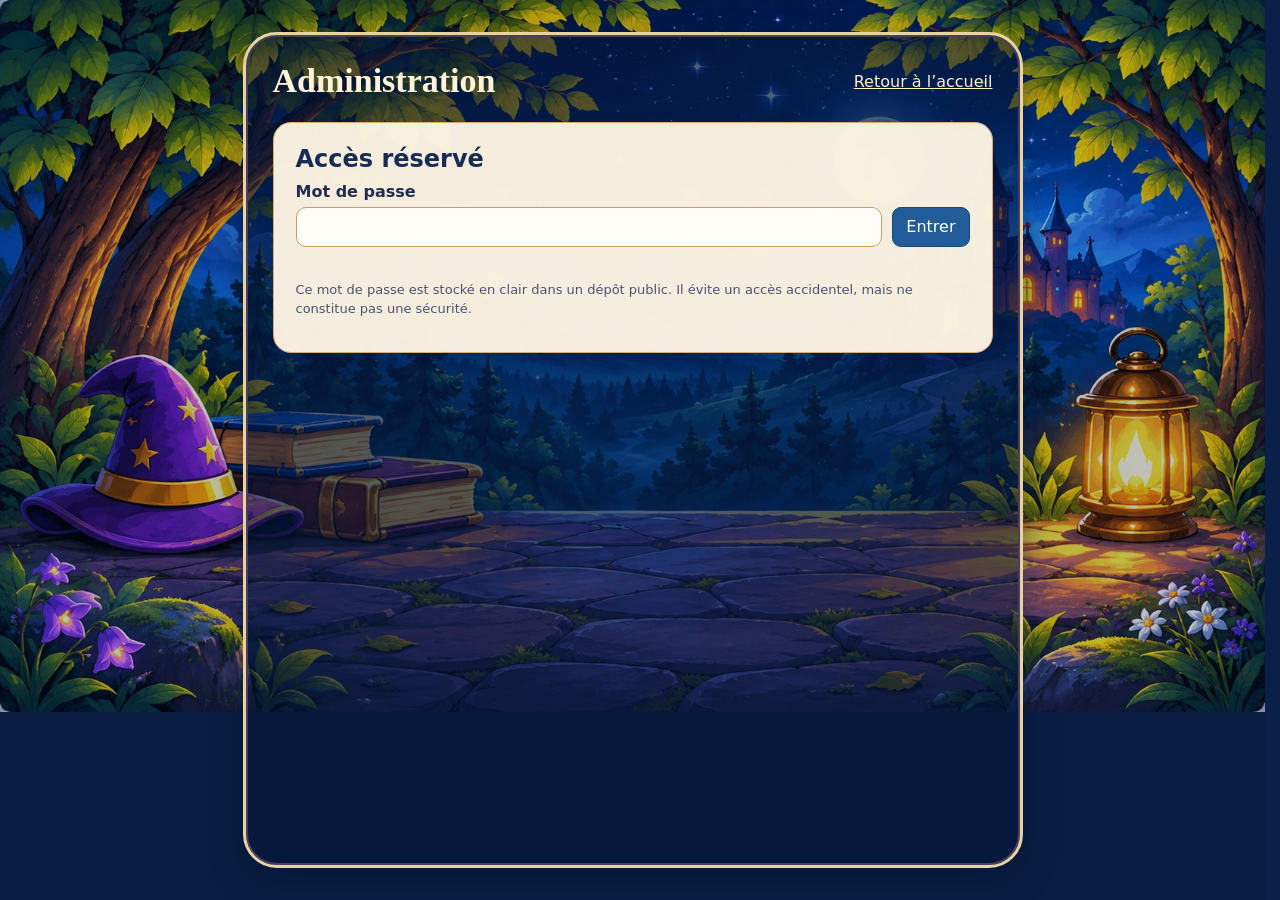
==== admin.html @ 61aa0486 "Add URL-only admin page for GitHub difficulty publishing and local player controls" ====
<!doctype html>
<html lang="fr" data-theme="magical-academy">
  <head>
    <meta charset="utf-8" />
    <meta name="viewport" content="width=device-width,initial-scale=1" />
    <meta name="robots" content="noindex,nofollow" />
    <meta name="theme-color" content="#081c42" />
    <title>Administration — Entraînement</title>
    <link rel="stylesheet" href="./styles/typography.css?v=1" />
    <link rel="stylesheet" href="./school-base.css?v=20261107" />
    <link rel="stylesheet" href="./styles/themes/magical-academy/theme.css?v=width-lock-20261107" />
    <link rel="stylesheet" href="./styles/themes/magical-academy/components.css?v=20261107-css-consolidation" />
    <link rel="stylesheet" href="./admin.css?v=20261111-1" />
  </head>
  <body class="school-page academy-page admin-page">
    <main class="academy-global-frame">
      <div class="admin-shell">
        <header class="admin-header">
          <h1>Administration</h1>
          <a href="./index.html">Retour à l’accueil</a>
        </header>

        <section id="login-panel" class="admin-card" aria-labelledby="admin-login-title">
          <h2 id="admin-login-title">Accès réservé</h2>
          <form id="login-form">
            <label for="admin-password">Mot de passe</label>
            <div class="admin-form-line">
              <input id="admin-password" type="password" autocomplete="off" required />
              <button type="submit">Entrer</button>
            </div>
          </form>
          <p id="login-status" class="admin-status" role="alert"></p>
          <p class="admin-hint">Ce mot de passe est stocké en clair dans un dépôt public. Il évite un accès accidentel, mais ne constitue pas une sécurité.</p>
        </section>

        <div id="admin-dashboard" hidden>
          <section class="admin-card" aria-labelledby="admin-levels-title">
            <h2 id="admin-levels-title">Difficultés et maîtrise</h2>
            <p class="admin-hint">La difficulté est commune à tous les joueurs et doit être publiée sur GitHub. La maîtrise est locale à cet appareil : « Auto » réactive son calcul à partir des exercices.</p>
            <div id="admin-category-list"></div>
            <p id="mastery-status" class="admin-status" role="status" aria-live="polite"></p>
            <div class="admin-publish">
              <h3>Publier les difficultés</h3>
              <p id="difficulty-status" class="admin-status" role="status" aria-live="polite"></p>
              <label for="github-token">Jeton GitHub temporaire (permission Contents : lecture/écriture)</label>
              <input id="github-token" type="password" autocomplete="off" spellcheck="false"
                     placeholder="github_pat_… ou ghp_…" />
              <div class="admin-actions">
                <button type="button" id="github-save">Enregistrer sur GitHub</button>
                <button type="button" id="github-copy" class="admin-secondary">Copier la configuration</button>
                <a href="https://github.com/Sek44/xfr1/edit/main/reward-difficulties.js"
                   target="_blank" rel="noopener noreferrer">Modifier dans GitHub</a>
              </div>
              <p class="admin-hint">Pour une connexion GitHub classique, utilisez « Modifier dans GitHub » après avoir copié la configuration. Pour enregistrer directement depuis cette page, saisissez un jeton personnel limité au dépôt xfr1 : il est utilisé une seule fois et n’est jamais conservé.</p>
            </div>
          </section>

          <section class="admin-card" aria-labelledby="admin-bonus-title">
            <h2 id="admin-bonus-title">Bonus de temps ponctuel</h2>
            <form id="bonus-form">
              <label for="bonus-minutes">Minutes à ajouter aujourd’hui sur cet appareil</label>
              <div class="admin-form-line">
                <input id="bonus-minutes" type="number" min="1" max="120" step="1" value="5" required />
                <button type="submit">Ajouter le bonus</button>
              </div>
            </form>
            <p id="bonus-status" class="admin-status" role="status" aria-live="polite"></p>
            <p class="admin-hint">Le bonus est ajouté en secondes aux crédits quotidiens partagés avec GMR, sans ajouter de score ni d’exercice. Il expire avec les crédits du jour.</p>
          </section>

          <section class="admin-card" aria-labelledby="admin-data-title">
            <h2 id="admin-data-title">Données locales du joueur</h2>
            <div id="admin-local-summary" class="admin-local-summary"></div>
            <p class="admin-hint">Ces données appartiennent au navigateur actuel. Elles ne sont pas sauvegardées sur GitHub et ne sont pas synchronisées avec d’autres appareils.</p>
            <button id="admin-refresh" type="button" class="admin-secondary">Actualiser les données</button>
            <div id="admin-storage-list" class="admin-storage-list"></div>
          </section>
        </div>
      </div>
    </main>
    <script src="./reward-difficulties.js?v=20261111-admin1"></script>
    <script src="./reward-rules.js?v=20261111-admin2"></script>
    <script src="./daily-exercises.js?v=20261111-admin2"></script>
    <script src="./admin.js?v=20261111-1"></script>
  </body>
</html>
---- styles/typography.css ----
/* Official typography system shared by the seven site pages.
 * Sizes use rem to honor browser text preferences. */
:root {
  --font-ui: system-ui, -apple-system, "Segoe UI", Arial, sans-serif;
  --font-display: Georgia, "Times New Roman", serif;

  --text-xs: 0.875rem; /* 14px */
  --text-sm: 1rem; /* 16px */
  --text-md: 1.125rem; /* 18px */
  --text-lg: 1.375rem; /* 22px */
  --text-xl: 1.75rem; /* 28px */
  --text-2xl: 2.25rem; /* 36px */
  --text-3xl: 2.75rem; /* 44px */
  --text-4xl: 3.25rem; /* 52px */

  --weight-normal: 400;
  --weight-medium: 600;
  --weight-bold: 700;
  --weight-heavy: 800;

  --type-home-title: var(--text-3xl);
  --type-page-title: var(--text-2xl);
  --type-section-title: var(--text-xl);
  --type-card-title: var(--text-lg);
  --type-question: var(--text-2xl);
  --type-action: var(--text-lg);
  --type-tab: var(--text-md);
  --type-score-tab: var(--text-sm);
  --type-progress-label: var(--text-lg);
  --type-score-number: var(--text-xl);
  --type-result-score: var(--text-4xl);
  --type-stat: var(--text-lg);
}

@media (max-width: 520px) {
  :root {
    --type-home-title: var(--text-2xl);
    --type-page-title: var(--text-xl);
    --type-section-title: var(--text-lg);
    --type-card-title: var(--text-md);
    --type-question: var(--text-xl);
    --type-tab: var(--text-sm);
    --type-score-tab: var(--text-xs);
    --type-progress-label: var(--text-md);
    --type-score-number: var(--text-lg);
    --type-stat: var(--text-md);
  }
}

@media (max-width: 360px) {
  :root {
    --type-home-title: var(--text-xl);
    --type-page-title: var(--text-lg);
    --type-section-title: var(--text-md);
    --type-tab: var(--text-xs);
    --type-stat: var(--text-sm);
  }
}
---- school-base.css ----
/* Common school identity: home, language, math and scores. Arcade missions are excluded. */
:root {
  color-scheme: light;
  --school-bg: #dce8f6;
  --school-ink: #172f50;
  --school-muted: #486282;
  --school-border: #a8c3e0;
  --school-blue: #185ba7;
  --school-panel: #ffffff;
  --school-shadow: 0 3px 12px #214b8016;
}
body { background: var(--school-bg); color: var(--school-ink); }
.school-panel, .activity-card, .daily-panel, .history-panel,
.panel, .setting, .progress-row .progress-label, .progress-row .progress-score {
  background: var(--school-panel);
  border: 2px solid var(--school-border);
  border-radius: 18px;
  box-shadow: var(--school-shadow);
}
.activity-card { border-color: #afc9e4; }
.activity-card:hover, .activity-card:focus-visible { border-color: var(--school-blue); }
.daily-panel { background: #d4e7f6; border: 0; box-shadow: none; border-left: 0; border-radius: 12px; }
.daily-icon { background: #e3efff; color: #185ba7; }
.title-dot { color: #185ba7; }
.activity-count, .footer-note { color: #536d89; }
.activity-arrow { color: #185ba7; }
.school-page .page-header.school-banner {
  display: grid;
  grid-template-columns: 44px minmax(0, 1fr) 44px 44px;
  align-items: center;
  gap: 8px;
  margin: 0 0 12px;
  padding: 7px clamp(10px, 2vw, 16px);
  background: #e9f1f9;
  border: 1px solid #b4cbe2;
  border-bottom: 2px solid #a9c5e5;
  border-radius: 13px;
  box-shadow: none;
}
.school-page .page-header.school-banner .page-title {
  color: #1b4b7e;
  letter-spacing: -.02em;
  font-size: clamp(var(--text-md), 3.8vw, var(--text-xl));
  text-align: center;
  font-weight: var(--weight-bold);
}
.school-page .page-header.school-banner .nav-icon {
  display: flex; align-items: center; justify-content: center;
  width: 44px; height: 44px; padding: 0;
  border: 1px solid #c3d5e8; border-radius: 10px;
  background: #fff; color: #285b91;
  box-shadow: none;
}
.school-page .page-header.school-banner .nav-icon svg { stroke: currentColor; }
.school-page .page-header.school-banner .nav-icon:hover,
.school-page .page-header.school-banner .nav-icon:focus-visible { background: white; border-color: white; }
.school-page .page-header.school-banner .nav-icon:last-child { grid-column: 4; }
.school-page .page-header.school-banner .banner-spacer { grid-column: 3 / 5; }
.school-page .page-header.school-banner:has(.restart-header) .banner-spacer { display: none; }
.school-page .score-card:not(.progress-row), .school-page .score:not(.progress-row) {
  background: var(--school-panel); border: 2px solid var(--school-border);
  border-radius: 18px; box-shadow: var(--school-shadow);
}
.school-page .filter a, .school-page .tabs button, .school-page .tabs .tab-current {
  border-width: 2px;
}
.school-page .filter a.active, .school-page .tabs button.active,
.school-page .tabs .tab-current { background: #d5e8ff; color: #174f90; border-color: #6192cb; }
.school-page .history-table th { background: #d8e9fc; color: #174f90; }
.school-page .history-table td { border-color: #d1e0f0; }
.school-page .score-line { stroke: var(--school-blue); }
.school-page .score-dot { fill: var(--school-blue); }
.school-page .progress-row .progress-score strong { color: var(--school-blue); }
.school-page .actions .primary, .school-page .exercise-actions .primary,
.school-page .panel .primary { background: var(--school-blue); border-color: var(--school-blue); color: white; }
@media (max-width: 420px) {
  .school-page .page-header.school-banner { grid-template-columns: 40px minmax(0, 1fr) 40px 40px; gap: 5px; padding: 9px 10px; }
  .school-page .page-header.school-banner .nav-icon { width: 40px; height: 40px; }
}

/* Consistent typography and calmer panel treatment. */
body { font-family: var(--font-ui); }
.school-page .panel, .school-page .history-panel, .school-page .setting {
  border-width: 1px;
  box-shadow: var(--school-shadow);
}
.school-page .progress-row .progress-label, .school-page .progress-row .progress-score {
  border-width: 1px;
  box-shadow: 0 2px 8px #214b8010;
}
.school-page .actions .primary, .school-page .exercise-actions .primary,
.school-page .panel .primary {
  background: #155ea8; border-color: #155ea8;
  box-shadow: 0 3px 0 #124a7b;
}
.school-page .filter a, .school-page .tabs button { border-width: 1px; }
.school-page .feedback.good { color: #21754b; }
.school-page .feedback.bad { color: #b33d35; }
.school-page .tab-current { background: #dbe9f8; border-color: #c0d5e9; }

/* Same question panel for all three regular exercises. */
.school-page .panel .sentence,
.school-page .panel .conjugaison-sentence,
.school-page .panel .equation-row {
  box-sizing: border-box;
  padding: 14px clamp(10px, 2vw, 20px);
  margin: 10px 0 16px;
  border: 1px solid #b7d0ea;
  border-left: 1px solid #b7d0ea;
  border-radius: 12px;
  background: #edf5ff;
  color: #1b3555;
  font-weight: var(--weight-normal);
}
.school-page .panel .sentence { font-weight: var(--weight-normal); }
.school-page .panel .conjugaison-sentence { font-weight: var(--weight-normal); }
.school-page .panel .equation-row .question { font-weight: var(--weight-normal); }
.school-page .panel .typed-answer,
.school-page .panel .equation-row .answer-display,
.school-page .panel .sentence .hole { font-weight: var(--weight-bold); }
.school-page .panel .verb-label strong { font-weight: var(--weight-heavy); }
@media (max-width: 420px) {
  .school-page .panel .sentence,
  .school-page .panel .conjugaison-sentence,
  .school-page .panel .equation-row { padding: 10px 8px; }
}
/* Conjugation needs inset question framing; do not narrow the AZERTY keyboard. */
.school-page .panel .conjugaison-sentence,
.school-page .panel .verb-label {
  margin-inline: clamp(16px, 3vw, 26px);
}
@media (max-width: 420px) {
  .school-page .panel .conjugaison-sentence,
  .school-page .panel .verb-label { margin-inline: 16px; }
}
---- styles/themes/magical-academy/theme.css ----
/* Magical Academy — shared theme.
   Layout, exercises and persistence remain owned by their existing modules. */
:root[data-theme="magical-academy"] {
  color-scheme: light;
  --color-background: #0b2049;
  --color-surface: #fff3dc;
  --color-surface-muted: #f7e6c5;
  --color-text: #202c50;
  --color-primary: #15589a;
  --color-on-primary: #fff9ed;
  --color-accent: #ecc178;
  --color-border: #c69a5d;
  --color-success: #276c43;
  --color-danger: #9e3540;

  --radius-panel: 18px;
  --radius-control: 12px;
  --border-panel: 1px solid var(--color-border);
  --shadow-panel: 0 8px 26px #06132e38;
  --school-bg: var(--color-background);
  --school-ink: var(--color-text);
  --school-muted: #56627c;
  --school-border: var(--color-border);
  --school-blue: var(--color-primary);
  --school-panel: var(--color-surface);
  --school-shadow: var(--shadow-panel);

  /* Production icons are referenced in their owning component stylesheets. */
  --art-scene: url("./assets/background-scene-landscape.webp");

}

html[data-theme="magical-academy"] {
  min-height: 100%;
  /* Keep the centered frame at the exact same x-position when switching
     between pages with and without a vertical scrollbar. */
  scrollbar-gutter: stable;
  background: #0b2049;
}
html[data-theme="magical-academy"] body {
  min-height: 100vh;
  color: var(--color-text);
  font-family: var(--font-ui);
  background-color: #0b2049;
  /* Keep the home scene's scale and top alignment on every page.
     Height of exercise content must never affect the artwork's size. */
  background-image: var(--art-scene);
  background-position: center top;
  background-size: 100% auto;
  background-repeat: no-repeat;
  background-attachment: scroll;
}

/* Select by viewport orientation, not device type: portrait works on phones,
   tablets and desktop windows. Landscape retains the original scene. */
@media (orientation: portrait) {
  :root[data-theme="magical-academy"] {
    --art-scene: url("./assets/background-scene-vertical.webp");
  }

  /* Same width-based scaling in portrait: no content-height dependency. */
  html[data-theme="magical-academy"] body {
    background-image: var(--art-scene);
    background-size: 100% auto;
    background-position: center top;
    background-repeat: no-repeat;
  }
}
/* Subtle, uniform blue tint over the scene (no vertical fade). */
html[data-theme="magical-academy"] body::before {
  content: "";
  position: fixed;
  inset: 0;
  z-index: 0;
  pointer-events: none;
  background: rgba(6, 21, 48, .25);
}
html[data-theme="magical-academy"] main { position: relative; z-index: 1; }

/* Homepage geometry is the standard for the outer frame on all classic pages.
   The body provides equal outer margins; the frame has one shared max-width. */
html[data-theme="magical-academy"] :is(body:not(.school-page), body.academy-page) {
  --academy-frame-gutter: clamp(14px, 3vw, 32px);
  margin: 0;
  padding: var(--academy-frame-gutter);
}
/* One reusable frame for home, exercises and scores (missions excluded).
   Both its geometry and its translucent fill are defined only here. */
html[data-theme="magical-academy"] main.academy-global-frame {
  --academy-content-x: 7px;
  --academy-content-top: 6px;
  box-sizing: border-box;
  position: relative;
  isolation: isolate;
  width: 100%;
  max-width: 780px;
  min-height: calc(100vh - 2 * var(--academy-frame-gutter));
  min-height: calc(100dvh - 2 * var(--academy-frame-gutter));
  margin: 0 auto;
  padding: var(--academy-content-top) var(--academy-content-x) 17px;
  border: 3px solid #e8d4a2;
  border-radius: 34px;
  background: rgba(6, 23, 58, .58);
  box-shadow: inset 0 0 0 2px #4c3e5b, 0 12px 30px #03142d80;
}
@media (max-width: 600px) {
  html[data-theme="magical-academy"] :is(body:not(.school-page), body.academy-page) {
    --academy-frame-gutter: 7px;
    padding: var(--academy-frame-gutter) max(7px, env(safe-area-inset-right)) var(--academy-frame-gutter) max(7px, env(safe-area-inset-left));
  }
  html[data-theme="magical-academy"] main.academy-global-frame {
    border-width: 2px;
    border-radius: 26px;
  }
}
html[data-theme="magical-academy"] :is(button, select, input, a):focus-visible {
  outline: 3px solid #ffcf72;
  outline-offset: 3px;
}
html[data-theme="magical-academy"] button:disabled { cursor: default; }
html[data-theme="magical-academy"] .school-page .page-header.school-banner {
  background: linear-gradient(125deg, #243964ef, #111e42f5);
  border: 1.5px solid #e3b566;
  border-radius: 17px;
  color: #fff3d6;
  box-shadow: inset 0 1px #ffffff35, 0 7px 20px #04142d66;
}

/* The daily allowance is informational, not an interactive card. */
html[data-theme="magical-academy"] .daily-panel {
  display: flex;
  align-items: center;
  gap: 14px;
  margin: 14px 0 27px;
  padding: 12px 17px;
  min-height: 80px;
  border: 1px solid #d0a668;
  border-radius: 16px;
  background: linear-gradient(115deg, #fff9e9f5, #f5e1bded);
  box-shadow: 0 5px 15px #04142c35, inset 0 1px #ffffffb0;
}
html[data-theme="magical-academy"] .activity-grid {
  grid-template-columns: 1fr;
  gap: 10px;
}
html[data-theme="magical-academy"] .activity-card {
  min-height: 91px;
  gap: 14px;
  padding: 12px 18px;
  border: 1px solid #e0b875;
  border-radius: 16px;
  background: linear-gradient(110deg, #fff9ed, #f7e2bc);
  color: #253151;
  box-shadow: inset 0 1px #fff9ec, 0 4px 12px #04142b35;
  transition: transform .15s ease, border-color .15s ease, box-shadow .15s ease;
}
html[data-theme="magical-academy"] .activity-card:hover {
  transform: translateY(-2px);
  border-color: #f6d391;
  box-shadow: inset 0 1px #fff9ec, 0 8px 22px #04142b60;
}
html[data-theme="magical-academy"] .activity-card:active { transform: translateY(0); }
html[data-theme="magical-academy"] .activity-icon {
  flex: 0 0 60px;
  width: 60px;
  height: 60px;
  border: 0;
  border-radius: 0;
  background-color: transparent;
  background-position: center;
  background-size: contain;
  background-repeat: no-repeat;
  box-shadow: none;
  color: transparent;
  font-size: 0;
}
html[data-theme="magical-academy"] .activity-body { gap: 3px; }
html[data-theme="magical-academy"] .activity-body .subject {
  color: #85673e;
  font-size: var(--text-xs);
  letter-spacing: .1em;
}
html[data-theme="magical-academy"] .activity-body strong {
  color: #263459;
  font: var(--weight-bold) var(--type-card-title)/1.15 var(--font-display);
}
html[data-theme="magical-academy"] .activity-arrow {
  color: #9d713b;
  font-size: var(--text-lg);
}
/* Exercise and score pages — calm parchment panels, not nested heavy frames. */
html[data-theme="magical-academy"] .school-page .page-header.school-banner {
  padding: 7px clamp(9px, 2vw, 15px);
  margin-bottom: 12px;
}
html[data-theme="magical-academy"] .school-page .page-header.school-banner .page-title {
  color: #fff2d5;
  font: var(--weight-bold) clamp(var(--text-lg), 4vw, var(--text-xl))/1.15 var(--font-display);
  text-align: center;
  text-shadow: 0 1px 3px #020e28;
}
html[data-theme="magical-academy"] .school-page .page-header.school-banner .nav-icon {
  border: 1px solid #d5b16e;
  border-radius: 10px;
  background: linear-gradient(#fff9e9, #f3dba8);
  color: #293b69;
  box-shadow: inset 0 1px #fff, 0 1px 4px #030f293c;
}
html[data-theme="magical-academy"] .school-page .page-header.school-banner .nav-icon svg {
  stroke: currentColor;
}
html[data-theme="magical-academy"] .school-page .panel,
html[data-theme="magical-academy"] .school-page .setting,
html[data-theme="magical-academy"] .school-page .history-panel,
html[data-theme="magical-academy"] .school-page .score-card:not(.progress-row),
html[data-theme="magical-academy"] .school-page .score:not(.progress-row),
html[data-theme="magical-academy"] .school-page .progress-row .progress-label,
html[data-theme="magical-academy"] .school-page .progress-row .progress-score {
  border: 1px solid #d5b17c;
  border-radius: var(--radius-panel);
  background: linear-gradient(135deg, #fffaf0, #f8e8c9);
  color: var(--color-text);
  box-shadow: inset 0 1px #fff, var(--shadow-panel);
}
html[data-theme="magical-academy"] .school-page .tabs {
  display: flex;
  gap: 9px;
  flex-wrap: wrap;
  margin: 14px 0;
}
html[data-theme="magical-academy"] .school-page :is(.tabs button, .tabs .tab-current, .filter a) {
  min-height: 40px;
  padding: 8px 14px;
  border: 1px solid #c8a26b;
  border-radius: 999px;
  background: #fdf1d9;
  color: #29365a;
  font-weight: var(--weight-bold);
}
html[data-theme="magical-academy"] .school-page :is(.tabs button.active, .tabs .tab-current, .filter a.active) {
  border-color: #dfb465;
  background: linear-gradient(#2474b2, #154e8b);
  color: #fff7e6;
  box-shadow: inset 0 1px #ffffff30;
}
html[data-theme="magical-academy"] .school-page .panel :is(.sentence, .conjugaison-sentence, .equation-row) {
  border: 1px solid #dac096;
  border-radius: 12px;
  background: #fffaf0;
  color: #253458;
}
html[data-theme="magical-academy"] .school-page .panel .verb-label {
  border: 1px solid #d9b982;
  background: #f9edd5;
}
html[data-theme="magical-academy"] .school-page .panel :is(.verb-label strong, .typed-answer, .sentence .hole) {
  color: #155b9b;
}
html[data-theme="magical-academy"] .school-page :is(.panel button, .keypad button, .choices button) {
  min-height: 44px;
  border: 1.5px solid #caa773;
  border-radius: 11px;
  background: linear-gradient(#fffdf7, #f5e4c7);
  color: #21365c;
}
html[data-theme="magical-academy"] .school-page :is(.choices button.selected, .choices button.active) {
  border-color: #1b68a5;
  background: #d9eafa;
  color: #134a82;
}
html[data-theme="magical-academy"] .school-page :is(.actions .primary, .exercise-actions .primary, .panel .primary) {
  min-height: 45px;
  border: 1.5px solid #e2b86b;
  border-radius: 999px;
  background: linear-gradient(#2376b6, #14447f);
  color: #fffdf4;
  box-shadow: inset 0 1px #ffffff40, 0 3px 0 #0b2c59;
  font-weight: var(--weight-bold);
}
html[data-theme="magical-academy"] .school-page :is(.setting select, input) {
  border: 1.5px solid #c69f65;
  border-radius: 10px;
  background-color: #fffdf7;
  color: #253358;
}
html[data-theme="magical-academy"] .school-page .feedback.good,
html[data-theme="magical-academy"] .school-page .feedback.bad {
  padding: 7px 12px;
  border-radius: 10px;
  text-align: center;
}
html[data-theme="magical-academy"] .school-page .feedback.good {
  border: 1px solid #9ac69f;
  background: #eff9e8;
  color: #29643c;
}
html[data-theme="magical-academy"] .school-page .feedback.bad {
  border: 1px solid #e1aaa5;
  background: #fff0eb;
  color: #98383b;
}
html[data-theme="magical-academy"] .school-page .history-panel :is(h2, h3) {
  color: #26365c;
  font-family: var(--font-display);
}
html[data-theme="magical-academy"] .school-page .history-table th { background: #f3dfb8; }
html[data-theme="magical-academy"] .school-page .history-table td { border-color: #e3d1b1; }
html[data-theme="magical-academy"] .school-page .score-line { stroke: #195ea1; }
html[data-theme="magical-academy"] .school-page .score-dot { fill: #195ea1; }
html[data-theme="magical-academy"] .school-page .progress-row .progress-score strong { color: #185994; }
html[data-theme="magical-academy"] .app-confirm:not(.app-confirm-dark) {
  border: 2px solid #c59b5c;
  border-radius: 18px;
  background: linear-gradient(135deg, #fffaf0, #f8e4bf);
  color: #233355;
  box-shadow: inset 0 1px #fff, 0 22px 65px #0008;
}
html[data-theme="magical-academy"] .app-confirm:not(.app-confirm-dark) h2 {
  font-family: var(--font-display);
  color: #243454;
}
html[data-theme="magical-academy"] .app-confirm:not(.app-confirm-dark) .confirm-actions button {
  border: 1px solid #caa773;
  background: #fff3dc;
  color: #243457;
}
html[data-theme="magical-academy"] .app-confirm:not(.app-confirm-dark) .confirm-actions .confirm-accept {
  border-color: #e0b66c;
  background: linear-gradient(#2376b6, #14447f);
  color: white;
}

@media (max-width: 600px) {
  html[data-theme="magical-academy"] .daily-panel {
    gap: 11px;
    min-height: 70px;
    margin: 12px 0 22px;
    padding: 10px 12px;
    border-radius: 14px;
  }
  html[data-theme="magical-academy"] .activity-grid { gap: 9px; }
  html[data-theme="magical-academy"] .activity-card {
    min-height: 76px;
    padding: 9px 12px;
    gap: 12px;
    border-radius: 14px;
  }
  html[data-theme="magical-academy"] .activity-icon {
    flex-basis: 51px;
    width: 51px;
    height: 51px;
  }
  html[data-theme="magical-academy"] .activity-body strong { font-size: var(--type-card-title); }
  html[data-theme="magical-academy"] .activity-body .subject { font-size: var(--text-xs); }
  html[data-theme="magical-academy"] .activity-arrow { font-size: var(--text-md); }
  html[data-theme="magical-academy"] .school-page .panel,
  html[data-theme="magical-academy"] .school-page .history-panel {
    border-radius: 15px;
  }
  html[data-theme="magical-academy"] .school-page .tabs { margin: 11px 0; }
}
@media (prefers-reduced-motion: reduce) {
  html[data-theme="magical-academy"] *,
  html[data-theme="magical-academy"] *::before,
  html[data-theme="magical-academy"] *::after {
    animation: none !important;
    transition: none !important;
  }
}

/* Shared compact frame spacing for the smallest screens. */
@media (max-width: 520px) {
  html[data-theme="magical-academy"] main.academy-global-frame {
    --academy-content-x: 4px;
    --academy-content-top: 4px;
    padding-bottom: 12px;
  }
}
---- styles/themes/magical-academy/components.css ----
/* Académie magique — composants des pages classiques.
 * Référence visuelle : Conjugaison. Un seul fichier pour l'encadrement,
 * la navigation, les pastilles de progression, les panneaux, les boutons,
 * les marges et la typographie. Les règles de saisie restent propres au jeu.
 */
html[data-theme="magical-academy"] body.academy-page,
html[data-theme="magical-academy"] body.academy-page *,
html[data-theme="magical-academy"] body.academy-page *::before,
html[data-theme="magical-academy"] body.academy-page *::after { box-sizing: border-box; }
/* Navigation — same four-column geometry and illustrated assets everywhere. */
html[data-theme="magical-academy"] body.academy-page .page-header.school-banner.academy-banner {
  position: relative;
  display: grid;
  grid-template-columns: 52px minmax(0, 1fr) 52px 52px;
  align-items: center;
  gap: 9px;
  /* Reserve the artwork-height row even when the home header has no title.
     This keeps the Scores button's vertical center identical on every page. */
  height: calc(clamp(52px, 8.8vw, 78px) + 4px);
  min-height: 58px;
  margin: 0 0 3px;
  padding: 2px 5px;
  border: 0;
  border-radius: 0;
  background: transparent;
  box-shadow: none;
}
html[data-theme="magical-academy"] body.academy-page .academy-banner::before { content: none; }
html[data-theme="magical-academy"] body.academy-page .page-header.school-banner.academy-banner .page-title {
  display: flex;
  justify-content: center;
  align-items: center;
  gap: clamp(5px, 1.3vw, 12px);
  min-width: 0;
  margin: 0;
  color: #fff6e4;
  font: var(--weight-bold) var(--type-page-title)/1.12 var(--font-display);
  letter-spacing: -.025em;
  text-shadow: 0 2px 3px #020d2b;
  white-space: nowrap;
}
html[data-theme="magical-academy"] body.academy-page .academy-title-art {
  display: inline-block;
  flex: 0 0 clamp(36px, 6.2vw, 54px);
  width: clamp(36px, 6.2vw, 54px);
  height: clamp(52px, 8.8vw, 78px);
  background-position: center;
  background-size: contain;
  background-repeat: no-repeat;
  filter: drop-shadow(0 2px 2px #06152b55);
}
html[data-theme="magical-academy"] .academy-title-art--conjugaison { background-image: url("./assets/home-parchment.webp"); }
html[data-theme="magical-academy"] .academy-title-art--francais { background-image: url("./assets/home-book.webp"); }
html[data-theme="magical-academy"] .academy-title-art--calcul { background-image: url("./assets/home-calcul.webp"); }
html[data-theme="magical-academy"] .academy-title-art--scores { background-image: url("./assets/nav-scores.webp"); }
html[data-theme="magical-academy"] body.academy-page .academy-banner .nav-icon.academy-nav-button {
  display: grid;
  place-items: center;
  justify-self: center;
  width: 52px;
  height: 52px;
  min-width: 0;
  margin: 0;
  padding: 0;
  border: 0;
  border-radius: 0;
  background-color: transparent;
  background-position: center;
  background-size: contain;
  background-repeat: no-repeat;
  box-shadow: none;
  appearance: none;
  text-decoration: none;
  cursor: pointer;
  transition: filter .16s ease, transform .16s ease;
}
/* Each button combines the transparent symbol with the same reusable frame.
   Both image layers share the same size and alignment. */
html[data-theme="magical-academy"] body.academy-page .page-header.school-banner.academy-banner .nav-icon.academy-nav-button.academy-nav-back {
  background: transparent;
  background-image: url("./assets/nav-back.webp"), url("./assets/nav-background.webp");
  background-position: center, center;
  background-size: contain, contain;
  background-repeat: no-repeat, no-repeat;
}
html[data-theme="magical-academy"] body.academy-page .page-header.school-banner.academy-banner .nav-icon.academy-nav-button.academy-nav-restart {
  background: transparent;
  background-image: url("./assets/nav-reset.webp"), url("./assets/nav-background.webp");
  background-position: center, center;
  background-size: contain, contain;
  background-repeat: no-repeat, no-repeat;
}
html[data-theme="magical-academy"] body.academy-page .page-header.school-banner.academy-banner .nav-icon.academy-nav-button.academy-nav-scores {
  background: transparent;
  background-image: url("./assets/nav-scores.webp"), url("./assets/nav-background.webp");
  background-position: center, center;
  background-size: contain, contain;
  background-repeat: no-repeat, no-repeat;
}
html[data-theme="magical-academy"] body.academy-page .academy-banner .nav-icon.academy-nav-button:hover,
html[data-theme="magical-academy"] body.academy-page .academy-banner .nav-icon.academy-nav-button:focus-visible {
  border: 0;
  background-color: transparent;
  filter: brightness(1.12);
}
html[data-theme="magical-academy"] body.academy-page .academy-banner .nav-icon.academy-nav-button:active { transform: scale(.95); }
html[data-theme="magical-academy"] body.academy-page .academy-banner .nav-icon:last-child { grid-column: 4; }
html[data-theme="magical-academy"] body.academy-page .academy-banner .banner-spacer { grid-column: 3 / 5; }

/* Shared navigation tabs: simple symmetrical rounded rectangles.
 * Navy for inactive tabs, brighter blue for the current selection.
 * A discreet gold outline connects them to the academy theme without
 * resembling the cream Question/Score bubbles. Entirely CSS-based.
 */
html[data-theme="magical-academy"] body.academy-page .academy-tabs {
  display: flex;
  justify-content: center;
  align-items: center;
  flex-wrap: wrap;
  gap: 9px;
  margin: 7px 0 13px;
  padding: 0 8px;
}
html[data-theme="magical-academy"] body.academy-page .academy-tabs .academy-tab {
  box-sizing: border-box;
  display: inline-flex;
  flex: 0 1 auto;
  align-items: center;
  justify-content: center;
  max-width: 100%;
  min-height: 44px;
  padding: 9px clamp(14px, 2.8vw, 23px);
  border: 1.5px solid #bd985c;
  border-radius: 9px;
  background: linear-gradient(180deg, #233d66, #162b50);
  color: #fff1d5;
  box-shadow: inset 0 1px 0 #ffffff20, 0 2px 5px #05142d7a;
  font-family: var(--font-ui);
  font-size: var(--type-tab);
  font-weight: var(--weight-heavy);
  line-height: 1.2;
  text-align: center;
  text-decoration: none;
  white-space: normal;
  cursor: default;
  touch-action: manipulation;
  transition: background .15s ease, border-color .15s ease, box-shadow .15s ease;
}
html[data-theme="magical-academy"] body.academy-page .academy-tabs .academy-tab .tab-label {
  display: inline;
}
html[data-theme="magical-academy"] body.academy-page .academy-tabs :is(button, a).academy-tab {
  cursor: pointer;
}
html[data-theme="magical-academy"] body.academy-page .academy-tabs .academy-tab:is(.active, .tab-current, [aria-selected="true"], [aria-current="page"]) {
  border-color: #f0c679;
  background: linear-gradient(180deg, #2588b8, #14618e);
  color: #fffaf0;
  box-shadow: inset 0 1px 0 #ffffff35, 0 2px 6px #05142d85;
}
html[data-theme="magical-academy"] body.academy-page .academy-tabs :is(button, a).academy-tab:hover {
  border-color: #f0c679;
  filter: brightness(1.09);
}
html[data-theme="magical-academy"] body.academy-page .academy-tabs :is(button, a).academy-tab:focus-visible {
  outline: 3px solid #ffe2a0;
  outline-offset: 3px;
}
html[data-theme="magical-academy"] body.academy-page .academy-tabs :is(button, a).academy-tab:active {
  background: linear-gradient(180deg, #155783, #10416c);
  box-shadow: inset 0 1px 3px #00143183;
}
/* Scores uses the same rectangles at a slightly more compact size. */
html[data-theme="magical-academy"] body.academy-page .academy-score-tabs {
  gap: 8px;
  margin: 10px 0 17px;
}
html[data-theme="magical-academy"] body.academy-page .academy-score-tabs .academy-tab {
  min-height: 42px;
  padding: 8px 12px;
  font-size: var(--type-score-tab);
}
html[data-theme="magical-academy"] body.academy-page .academy-score-tabs {
  flex-direction: column;
  align-items: stretch;
  gap: 10px;
}
html[data-theme="magical-academy"] body.academy-page .academy-score-tabs .score-tab-group {
  display: flex;
  justify-content: center;
  align-items: center;
  flex-wrap: wrap;
  gap: 8px;
}
/* Progress cards — same star, font metrics, pill shadows and spacing. */
html[data-theme="magical-academy"] body.academy-page :is(.score-card, .score).progress-row {
  display: grid;
  --academy-progress-label-size: var(--type-progress-label);
  grid-template-columns: repeat(2, minmax(0, 1fr));
  width: max-content;
  max-width: 100%;
  justify-content: center;
  align-items: stretch;
  gap: clamp(8px, 2vw, 14px);
  margin: 0 auto 8px;
  padding: 0 2px;
  border: 0;
  border-radius: 0;
  background: transparent;
  box-shadow: none;
}
html[data-theme="magical-academy"] body.academy-page .progress-row > :is(.progress-label, .progress-score) {
  display: flex;
  align-items: center;
  justify-content: center;
  min-height: 46px;
  padding: 8px 12px;
  border: 1.5px solid #cda168;
  border-radius: 999px;
  background: linear-gradient(160deg, #fffaf0, #f7dfb2);
  box-shadow: inset 0 1px #fff, 0 2px 0 #82572f80, 0 6px 10px #06152f75;
  color: #243353;
  white-space: nowrap;
}
html[data-theme="magical-academy"] body.academy-page .progress-row > .progress-label {
  padding-inline: clamp(18px, 3.5vw, 28px);
  color: #243353;
  font-family: var(--font-ui);
  font-size: var(--academy-progress-label-size);
  line-height: 1.17;
  font-weight: var(--weight-heavy);
}
html[data-theme="magical-academy"] body.academy-page .progress-row > .progress-score {
  gap: clamp(3px, 1.4vw, 9px);
}
html[data-theme="magical-academy"] body.academy-page .progress-row > .progress-score::before {
  content: "";
  display: block;
  flex: 0 0 auto;
  align-self: center;
  width: clamp(2.05rem, 8vw, 2.65rem);
  height: clamp(2.05rem, 8vw, 2.65rem);
  margin: 0;
  padding: 0;
  transform: translateY(-1px);
  background: url("data:image/svg+xml,%3Csvg%20xmlns%3D%22http%3A%2F%2Fwww.w3.org%2F2000%2Fsvg%22%20viewBox%3D%220%200%2048%2048%22%3E%3Cpath%20d%3D%22M24%202%2030.8%2016.8%2046%2018.6%2034.4%2029%2037.8%2044%2024%2036.1%2010.2%2044%2013.6%2029%202%2018.6%2017.2%2016.8Z%22%20fill%3D%22%23e7a12f%22%20stroke%3D%22%23965521%22%20stroke-width%3D%222.7%22%20stroke-linejoin%3D%22round%22%2F%3E%3Cpath%20d%3D%22M24%207%2029.3%2019.3%2041%2020.5%2032%2029%2034.5%2039.4%2024%2033.1%2013.5%2039.4%2016%2029%207%2020.5%2018.7%2019.3Z%22%20fill%3D%22%23ffdd76%22%20opacity%3D%22.92%22%2F%3E%3C%2Fsvg%3E") center / contain no-repeat;
  filter: drop-shadow(0 1px 1px #70481e5e);
}
html[data-theme="magical-academy"] body.academy-page .progress-score-label {
  color: #283654;
  font-family: var(--font-ui);
  font-size: var(--academy-progress-label-size);
  line-height: 1.17;
  font-weight: var(--weight-heavy);
}
html[data-theme="magical-academy"] body.academy-page .progress-row strong {
  color: #192c50;
  font-family: var(--font-ui);
  font-size: var(--type-score-number);
  line-height: 1.1;
  font-weight: var(--weight-heavy);
}

/* Stronger than the legacy score rule: all classic games use the same ink. */
html[data-theme="magical-academy"] body.academy-page .academy-progress .progress-score strong {
  color: #192c50;
}

/* The 9-slice parchment frame is shared: only content inside differs. */
html[data-theme="magical-academy"] body.academy-page .panel {
  padding: 9px clamp(4px, .9vw, 10px) 17px;
  border: 1.5px solid #d5aa71;
  border-radius: 21px;
  background: linear-gradient(145deg, #fff9e9, #f6deb4);
  box-shadow: inset 0 0 0 3px #fff5e1d9, 0 6px 16px #06152f67;
}
html[data-theme="magical-academy"] body.academy-page .panel.academy-playing {
  padding: 0;
  border: 0;
  border-radius: 0;
  background: transparent;
  box-shadow: none;
}
html[data-theme="magical-academy"] body.academy-page .question-frame {
  position: relative;
  isolation: isolate;
  z-index: 0;
  min-height: 0;
  margin: 0 2px 10px;
  padding: clamp(22px, 3vw, 29px) clamp(16px, 3vw, 26px) 21px;
  border: 0;
  border-radius: 0;
  background: transparent;
  box-shadow: none;
}
html[data-theme="magical-academy"] body.academy-page .question-frame::before {
  content: "";
  position: absolute;
  inset: 0;
  z-index: 1;
  box-sizing: border-box;
  border: 1px solid transparent;
  border-image-source: url("./assets/question-frame-filled-9slice.webp");
  border-image-slice: 100 110 100 110 fill;
  border-image-width: 23px 24px 23px 24px;
  border-image-repeat: stretch;
  pointer-events: none;
}
html[data-theme="magical-academy"] body.academy-page .question-frame > * {
  position: relative;
  z-index: 2;
}
html[data-theme="magical-academy"] body.academy-page .keyboard-panel {
  margin: 0 2px;
  padding: 10px clamp(7px, 1.35vw, 17px) 12px;
  border: 1.5px solid #d4ac77;
  border-radius: 23px;
  background: linear-gradient(160deg, #fff7e5, #f4dcb2);
  box-shadow: inset 0 0 0 3px #fff9e9bd, 0 7px 15px #06162d66;
}

/* Standard action button: one blue-and-gold shape, colour-matched feedback. */
html[data-theme="magical-academy"] body.academy-page :is(.exercise-actions, .actions) { display: flex; justify-content: center; margin: 8px 0 1px; }
html[data-theme="magical-academy"] body.academy-page .academy-result-actions { display: flex; justify-content: center; width: 100%; margin-top: 6px; }
html[data-theme="magical-academy"] body.academy-page :is(.exercise-actions, .actions, .academy-result-actions) .primary {
  box-sizing: border-box;
  display: inline-flex;
  align-items: center;
  justify-content: center;
  width: min(250px, 64%);
  min-width: 0;
  max-width: 100%;
  height: 62px;
  min-height: 62px;
  padding: 7px 12px;
  gap: 8px;
  border: 3px solid #edc678;
  border-radius: 999px;
  background: linear-gradient(180deg, #168dd2 0%, #0867a9 52%, #053f79 100%);
  color: #fffaf0;
  box-shadow: inset 0 0 0 2px #194e7d, inset 0 2px 3px #e0f5ff99, 0 4px 0 #704923, 0 7px 10px #14203a66;
  font-family: var(--font-ui);
  font-size: var(--type-action);
  font-weight: var(--weight-heavy);
  line-height: 1.08;
  text-align: center;
  white-space: nowrap;
  touch-action: manipulation;
}
html[data-theme="magical-academy"] body.academy-page :is(.exercise-actions, .actions, .academy-result-actions) .primary::before {
  content: "";
  display: inline-block;
  flex: 0 0 41px;
  width: 41px;
  height: 41px;
  background: url("./assets/verifier-wand.webp") center / contain no-repeat;
  pointer-events: none;
}
html[data-theme="magical-academy"] body.academy-page :is(.exercise-actions, .actions, .academy-result-actions) .primary.feedback-retry,
html[data-theme="magical-academy"] body.academy-page :is(.exercise-actions, .actions, .academy-result-actions) .primary.feedback-success {
  width: min(305px, 82%);
  font-size: clamp(var(--text-sm), 4.9vw, var(--text-md));
  white-space: normal;
}
html[data-theme="magical-academy"] body.academy-page :is(.exercise-actions, .actions, .academy-result-actions) .primary.feedback-retry {
  border-color: #e6ad81;
  background: linear-gradient(180deg, #ba5362, #873244);
  color: #fffaf1;
  box-shadow: inset 0 0 0 2px #762c3e, inset 0 2px 3px #ffb0b666, 0 4px 0 #704923, 0 7px 10px #14203a66;
}
html[data-theme="magical-academy"] body.academy-page :is(.exercise-actions, .actions, .academy-result-actions) .primary.feedback-success {
  border-color: #e1c17f;
  background: linear-gradient(180deg, #389568, #1c6549);
  color: #fffaf1;
  box-shadow: inset 0 0 0 2px #16583d, inset 0 2px 3px #c4f2d766, 0 4px 0 #704923, 0 7px 10px #14203a66;
}
html[data-theme="magical-academy"] body.academy-page :is(.exercise-actions, .actions, .academy-result-actions) .primary.feedback-retry::before { background-image: url("./assets/verifier-retry.webp"); }
html[data-theme="magical-academy"] body.academy-page :is(.exercise-actions, .actions, .academy-result-actions) .primary.feedback-success::before { background-image: url("./assets/verifier-success.webp"); }
html[data-theme="magical-academy"] body.academy-page :is(.exercise-actions, .actions, .academy-result-actions) .primary:disabled { opacity: .58; }

/* Plain controls receive the same base font and touch affordance;
   page-specific layouts may still define their own sizing. */
html[data-theme="magical-academy"] body.academy-page button {
  font: inherit;
  cursor: pointer;
}
html[data-theme="magical-academy"] body.academy-page button:disabled { cursor: default; opacity: .55; }
/* Raised parchment key: used by choices and the numeric keypad.
   The AZERTY keyboard keeps its own grid/typography but reuses the finish. */
:root[data-theme="magical-academy"] {
  --academy-key-border: #c8a66e;
  --academy-key-background: linear-gradient(180deg, #fffdf5, #f3e2c0);
  --academy-key-ink: #253557;
  --academy-key-shadow: 0 2px 0 #b99a6b, inset 0 1px #fff;
}
html[data-theme="magical-academy"] body.academy-page :is(.academy-key, .azerty-keyboard .keyboard-key) {
  border: 1.5px solid var(--academy-key-border);
  border-radius: 10px;
  background: var(--academy-key-background);
  color: var(--academy-key-ink);
  box-shadow: var(--academy-key-shadow);
  font-family: var(--font-ui);
}
html[data-theme="magical-academy"] body.academy-page .academy-key {
  display: grid;
  font-weight: var(--weight-heavy);
  place-items: center;
  min-height: 44px;
  touch-action: manipulation;
}
html[data-theme="magical-academy"] body.academy-page .academy-key:active {
  background: #ead19c;
  transform: translateY(1px);
  box-shadow: inset 0 1px 3px #8e684348;
}
html[data-theme="magical-academy"] body.academy-page .academy-key.selected {
  background: linear-gradient(180deg, #3184be, #17558d);
  color: #fffaf0;
  border-color: #dfb568;
  box-shadow: 0 2px 0 #986d3e, inset 0 1px #ffffff55;
}
html[data-theme="magical-academy"] body.academy-page .setting select {
  border: 1.5px solid var(--academy-key-border);
  border-radius: 10px;
  background: var(--academy-key-background);
  color: var(--academy-key-ink);
  box-shadow: var(--academy-key-shadow);
  font-family: var(--font-ui);
  font-weight: var(--weight-heavy);
}
html[data-theme="magical-academy"] body.academy-page .setting {
  border: 1.5px solid #d4ac77;
  background: linear-gradient(160deg, #fff7e5, #f4dcb2);
  color: #253557;
  box-shadow: inset 0 1px #fff, 0 3px 7px #06152f3b;
}

/* Page-specific text lives in its own module; standard frame text is shared. */
html[data-theme="magical-academy"] body.academy-page .question-frame :is(.sentence, .equation-row) {
  border: 0;
  border-radius: 0;
  background: transparent;
  box-shadow: none;
  margin: 0;
  padding: 0;
  text-align: center;
  color: #172a4d;
  font-family: var(--font-display);
  font-size: var(--type-question);
  line-height: 1.23;
}
/* Keep the visible Français and Conjugaison sentences at two line-heights,
   centering shorter sentences without restricting longer ones. Exclude the
   invisible Français measurement sentence to preserve natural line wrapping. */
html[data-theme="magical-academy"] body.academy-page .question-frame :is(.sentence:not(.sentence-measure), .conjugaison-sentence) {
  min-height: 2lh;
  align-content: center;
}
html[data-theme="magical-academy"] body.academy-page .question-frame .equation-row {
  display: flex;
  justify-content: center;
  align-items: center;
}
html[data-theme="magical-academy"] body.academy-page .question-frame .answer-display {
  font-family: var(--font-ui);
  color: #1c4e8e;
  background: #e4eefc;
  border: 0;
  border-bottom: 3px solid #155ba9;
}
html[data-theme="magical-academy"] body.academy-page .question-frame .sentence .hole {
  color: #1c4e8e;
  border-bottom-color: #155ba9;
}
@media (max-width: 520px) {
  html[data-theme="magical-academy"] body.academy-page .page-header.school-banner.academy-banner {
    grid-template-columns: 44px minmax(0, 1fr) 44px 44px;
    height: 59px;
    min-height: 52px;
    gap: 5px;
    padding: 2px 4px;
  }
  html[data-theme="magical-academy"] body.academy-page .page-header.school-banner.academy-banner .page-title {
    gap: 5px;
    font-size: var(--type-page-title);
  }
  html[data-theme="magical-academy"] body.academy-page .academy-title-art { flex-basis: 38px; width: 38px; height: 55px; }
  html[data-theme="magical-academy"] body.academy-page .academy-banner .nav-icon.academy-nav-button { width: 44px; height: 44px; }
  html[data-theme="magical-academy"] body.academy-page .progress-row { margin-bottom: 7px; gap: 8px; padding: 0 1px; }
  html[data-theme="magical-academy"] body.academy-page .progress-row > :is(.progress-label, .progress-score) { min-height: 45px; padding: 7px clamp(6px, 1.8vw, 10px); }
  html[data-theme="magical-academy"] body.academy-page .progress-row > .progress-label { padding-inline: clamp(14px, 3.8vw, 20px); }
  html[data-theme="magical-academy"] body.academy-page .progress-row > .progress-score::before { width: clamp(1.85rem, 7.5vw, 2.3rem); height: clamp(1.85rem, 7.5vw, 2.3rem); }
  html[data-theme="magical-academy"] body.academy-page .panel { padding-inline: 4px; }
  html[data-theme="magical-academy"] body.academy-page .panel.academy-playing { padding: 0; }
  html[data-theme="magical-academy"] body.academy-page .question-frame { min-height: 0; margin: 0 1px 9px; padding: 22px 14px 20px; border: 0; }
  html[data-theme="magical-academy"] body.academy-page .keyboard-panel { margin: 0 1px; padding: 9px 6px 11px; border-radius: 19px; }
}
@media (max-width: 360px) {
  html[data-theme="magical-academy"] body.academy-page .page-header.school-banner.academy-banner { grid-template-columns: 42px minmax(0, 1fr) 42px 42px; height: 50px; gap: 3px; }
  html[data-theme="magical-academy"] body.academy-page .page-header.school-banner.academy-banner .page-title { font-size: var(--type-page-title); gap: 3px; }
  html[data-theme="magical-academy"] body.academy-page .academy-title-art { flex-basis: 30px; width: 30px; height: 46px; }
  html[data-theme="magical-academy"] body.academy-page .academy-banner .nav-icon.academy-nav-button { width: 42px; height: 42px; }
  html[data-theme="magical-academy"] body.academy-page .progress-row { --academy-progress-label-size: var(--type-progress-label); gap: 7px; padding: 0 1px; }
  html[data-theme="magical-academy"] body.academy-page .progress-row strong { font-size: var(--type-score-number); }
  html[data-theme="magical-academy"] body.academy-page .progress-row > :is(.progress-label, .progress-score) { padding: 6px; }
  html[data-theme="magical-academy"] body.academy-page .progress-row > .progress-label { padding-inline: clamp(10px, 3.6vw, 14px); }
  html[data-theme="magical-academy"] body.academy-page .progress-row > .progress-score::before { width: 1.65rem; height: 1.65rem; }
  html[data-theme="magical-academy"] body.academy-page :is(.exercise-actions, .actions, .academy-result-actions) .primary { width: min(236px, 64%); padding-inline: 8px; gap: 6px; font-size: var(--type-action); }
  html[data-theme="magical-academy"] body.academy-page :is(.exercise-actions, .actions, .academy-result-actions) .primary::before { flex-basis: 36px; width: 36px; height: 36px; }
  html[data-theme="magical-academy"] body.academy-page :is(.exercise-actions, .actions, .academy-result-actions) .primary.feedback-retry,
  html[data-theme="magical-academy"] body.academy-page :is(.exercise-actions, .actions, .academy-result-actions) .primary.feedback-success { width: min(305px, 82%); font-size: clamp(var(--text-sm), 4.9vw, var(--text-md)); }
}
/* Preserve the tighter radii on the dedicated Conjugaison AZERTY layout. */
@media (max-width: 520px) {
  html[data-theme="magical-academy"] body.academy-page.conjugaison-page .azerty-keyboard .keyboard-key {
    border-radius: 7px;
  }
}
@media (max-width: 520px) {
  html[data-theme="magical-academy"] body.academy-page .academy-tabs {
    margin: 6px 0 11px;
    padding-inline: 5px;
    gap: 7px;
  }
  html[data-theme="magical-academy"] body.academy-page .academy-tabs .academy-tab {
    min-height: 42px;
    padding: 8px 13px;
    font-size: var(--type-tab);
  }
  html[data-theme="magical-academy"] body.academy-page .academy-score-tabs {
    margin: 8px 0 14px;
    gap: 6px;
  }
  html[data-theme="magical-academy"] body.academy-page .academy-score-tabs .academy-tab {
    min-height: 40px;
    padding: 8px 10px;
    font-size: var(--type-score-tab);
  }
}
@media (max-width: 360px) {
  html[data-theme="magical-academy"] body.academy-page .academy-tabs .academy-tab {
    padding-inline: 11px;
    font-size: var(--type-tab);
  }
  html[data-theme="magical-academy"] body.academy-page .academy-score-tabs .academy-tab {
    padding-inline: 9px;
    font-size: var(--type-score-tab);
  }
}


@media (prefers-reduced-motion: reduce) {
  html[data-theme="magical-academy"] body.academy-page .academy-banner .nav-icon.academy-nav-button { transition: none; }
}
---- admin.css ----
/* Hidden administration page: same exterior frame and theme as the exercises. */
.admin-shell {
  padding: clamp(8px, 2vw, 20px);
}

.admin-header {
  display: flex;
  justify-content: space-between;
  align-items: center;
  flex-wrap: wrap;
  gap: 10px;
  margin: 0 0 20px;
  color: #fff4da;
}

.admin-header h1 {
  margin: 0;
  font: 700 clamp(23px, 5vw, 34px) / 1.2 Georgia, serif;
}

.admin-header a {
  color: #fff1cc;
}

.admin-card {
  margin-bottom: 18px;
  padding: clamp(13px, 3vw, 22px);
  border: 1px solid #d5ae74;
  border-radius: 18px;
  background: #fff5e4f5;
  box-shadow: 0 5px 15px #04142c35;
}

.admin-card h2 {
  margin: 0 0 9px;
  color: #172c54;
  font-size: clamp(19px, 4vw, 24px);
}

.admin-card h3 {
  margin: 10px 0;
  color: #172c54;
  font-size: 18px;
}

.admin-card label {
  display: block;
  margin-bottom: 6px;
  font-weight: 700;
}

.admin-hint {
  margin: 8px 0 12px;
  color: #475570;
  font-size: 13px;
  line-height: 1.45;
}

.admin-card input,
.admin-card select,
.admin-card button {
  min-height: 40px;
  border-radius: 9px;
  font: inherit;
}

.admin-card input,
.admin-card select {
  max-width: 100%;
  padding: 6px 10px;
  color: #172c54;
  background: #fff;
  border: 1px solid #9aabc3;
}

.admin-card button {
  padding: 8px 13px;
  border: 1px solid #164978;
  color: #fff;
  background: #235d99;
  cursor: pointer;
}

.admin-card button.admin-secondary {
  color: #1b4678;
  background: #e8eef8;
}

.admin-card button:disabled {
  opacity: 0.6;
}

.admin-form-line,
.admin-actions {
  display: flex;
  align-items: center;
  gap: 10px;
  flex-wrap: wrap;
}

.admin-form-line input {
  flex: 1 1 150px;
  min-width: 0;
}

.admin-actions {
  margin-top: 12px;
}

.admin-actions a {
  color: #1a4c89;
  text-decoration: underline;
}

.admin-status {
  margin: 10px 0;
  min-height: 1em;
  font-size: 14px;
}

.admin-status[data-error="true"] {
  color: #a52233;
}

.admin-group {
  margin: 16px 0 0;
}

.admin-group h3 {
  padding-bottom: 6px;
  border-bottom: 1px solid #d6c5a9;
}

.admin-level-header,
.admin-level-row {
  display: grid;
  grid-template-columns: minmax(0, 1fr) 88px 122px;
  align-items: center;
  gap: 10px;
}

.admin-level-header {
  margin: 10px 0 5px;
  color: #5b6474;
  font-size: 12px;
  font-weight: 700;
}

.admin-level-row {
  padding: 6px 0;
  border-bottom: 1px solid #e1d5c5;
}

.admin-level-row label {
  margin: 0;
  font-weight: 400;
  line-height: 1.35;
}

.admin-level-row input,
.admin-level-row select {
  width: 100%;
}

.admin-publish {
  margin-top: 21px;
  padding-top: 10px;
  border-top: 1px solid #d6c5a9;
}

.admin-publish > input {
  width: 100%;
}

.admin-local-summary {
  display: grid;
  gap: 7px;
  margin: 12px 0;
}

.admin-local-summary p {
  margin: 0;
}

.admin-storage-list {
  margin-top: 15px;
}

.admin-storage-list details {
  margin-top: 9px;
  padding: 9px;
  border: 1px solid #d6c5a9;
  border-radius: 9px;
  background: #fffdf8;
}

.admin-storage-list summary {
  overflow-wrap: anywhere;
  cursor: pointer;
}

.admin-storage-list pre {
  max-height: 300px;
  overflow: auto;
  margin-bottom: 0;
  padding: 10px;
  border-radius: 6px;
  background: #f2eee8;
  color: #27344a;
  font: 12px/1.4 monospace;
  white-space: pre-wrap;
  overflow-wrap: anywhere;
}

@media (max-width: 440px) {
  .admin-level-header,
  .admin-level-row {
    grid-template-columns: minmax(0, 1fr) 65px 100px;
    gap: 6px;
  }

  .admin-level-row input,
  .admin-level-row select {
    padding: 5px 4px;
  }
}
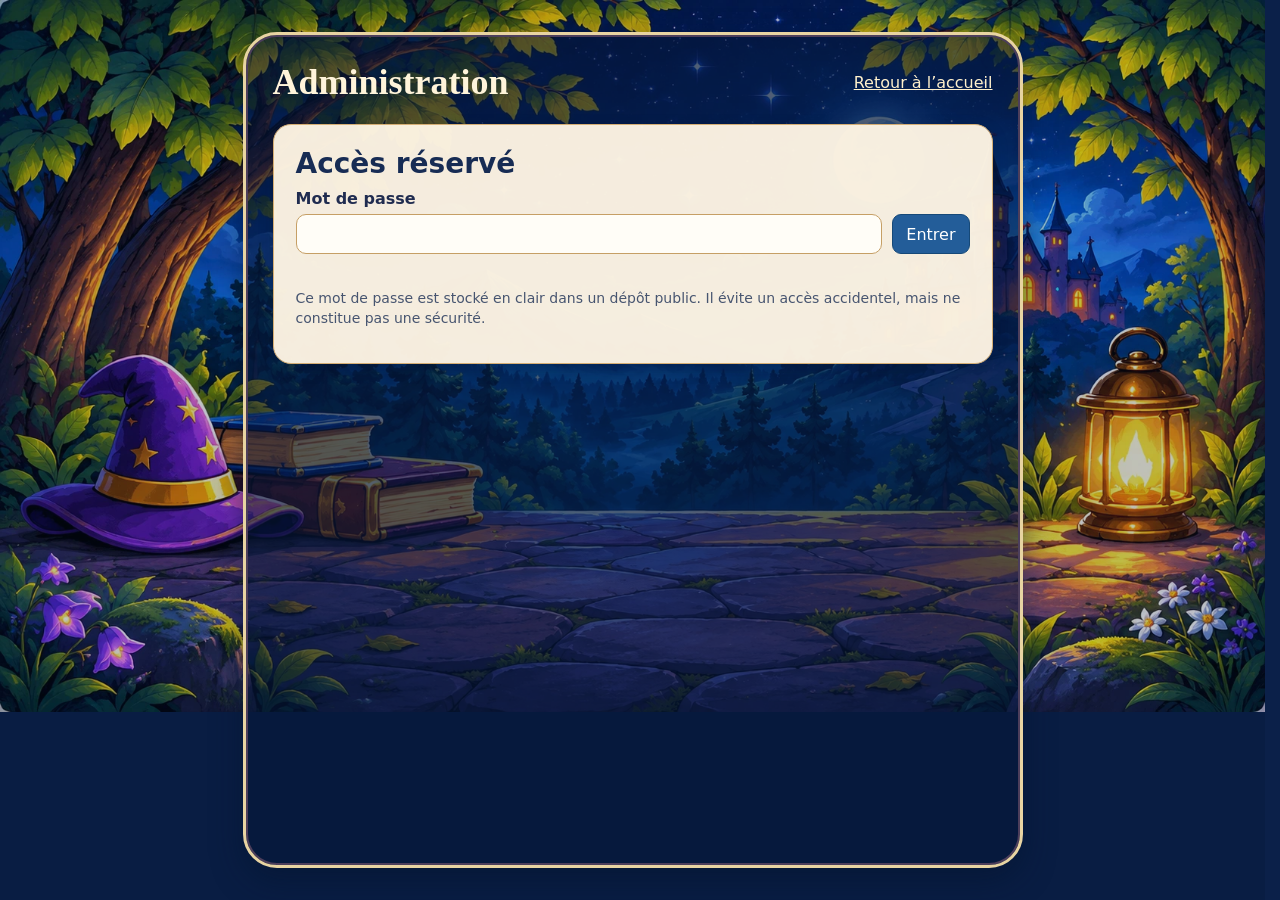
==== commit e23393c0: "Adjust mastery by persistent signed bonus and show difficulties read-only" ====
--- a/admin.html
+++ b/admin.html
@@ -10,7 +10,7 @@
     <link rel="stylesheet" href="./school-base.css?v=20261107" />
     <link rel="stylesheet" href="./styles/themes/magical-academy/theme.css?v=width-lock-20261107" />
     <link rel="stylesheet" href="./styles/themes/magical-academy/components.css?v=20261107-css-consolidation" />
-    <link rel="stylesheet" href="./admin.css?v=20261111-1" />
+    <link rel="stylesheet" href="./admin.css?v=20261111-mastery-bonus" />
   </head>
   <body class="school-page academy-page admin-page">
     <main class="academy-global-frame">
@@ -36,23 +36,10 @@
         <div id="admin-dashboard" hidden>
           <section class="admin-card" aria-labelledby="admin-levels-title">
             <h2 id="admin-levels-title">Difficultés et maîtrise</h2>
-            <p class="admin-hint">La difficulté est commune à tous les joueurs et doit être publiée sur GitHub. La maîtrise est locale à cet appareil : « Auto » réactive son calcul à partir des exercices.</p>
+            <p class="admin-hint">Les difficultés sont en lecture seule ici. La maîtrise résulte du niveau automatique et d’un bonus fixe positif ou négatif, limité au final à 0–10. Le niveau automatique continue d’évoluer avec les exercices et le bonus est local à cet appareil.</p>
             <div id="admin-category-list"></div>
             <p id="mastery-status" class="admin-status" role="status" aria-live="polite"></p>
-            <div class="admin-publish">
-              <h3>Publier les difficultés</h3>
-              <p id="difficulty-status" class="admin-status" role="status" aria-live="polite"></p>
-              <label for="github-token">Jeton GitHub temporaire (permission Contents : lecture/écriture)</label>
-              <input id="github-token" type="password" autocomplete="off" spellcheck="false"
-                     placeholder="github_pat_… ou ghp_…" />
-              <div class="admin-actions">
-                <button type="button" id="github-save">Enregistrer sur GitHub</button>
-                <button type="button" id="github-copy" class="admin-secondary">Copier la configuration</button>
-                <a href="https://github.com/Sek44/xfr1/edit/main/reward-difficulties.js"
-                   target="_blank" rel="noopener noreferrer">Modifier dans GitHub</a>
-              </div>
-              <p class="admin-hint">Pour une connexion GitHub classique, utilisez « Modifier dans GitHub » après avoir copié la configuration. Pour enregistrer directement depuis cette page, saisissez un jeton personnel limité au dépôt xfr1 : il est utilisé une seule fois et n’est jamais conservé.</p>
-            </div>
+            <p class="admin-edit-link"><a href="https://github.com/Sek44/xfr1/edit/main/reward-difficulties.js" target="_blank" rel="noopener noreferrer">Modifier les difficultés sur GitHub</a></p>
           </section>
 
           <section class="admin-card" aria-labelledby="admin-bonus-title">
@@ -79,8 +66,8 @@
       </div>
     </main>
     <script src="./reward-difficulties.js?v=20261111-admin1"></script>
-    <script src="./reward-rules.js?v=20261111-admin2"></script>
+    <script src="./reward-rules.js?v=20261111-mastery-bonus"></script>
     <script src="./daily-exercises.js?v=20261111-admin2"></script>
-    <script src="./admin.js?v=20261111-1"></script>
+    <script src="./admin.js?v=20261111-mastery-bonus"></script>
   </body>
 </html>
--- a/admin.css
+++ b/admin.css
@@ -15,7 +15,7 @@
 
 .admin-header h1 {
   margin: 0;
-  font: 700 clamp(23px, 5vw, 34px) / 1.2 Georgia, serif;
+  font: var(--weight-bold) var(--type-page-title)/1.2 var(--font-display);
 }
 
 .admin-header a {
@@ -34,25 +34,25 @@
 .admin-card h2 {
   margin: 0 0 9px;
   color: #172c54;
-  font-size: clamp(19px, 4vw, 24px);
+  font-size: var(--type-section-title);
 }
 
 .admin-card h3 {
   margin: 10px 0;
   color: #172c54;
-  font-size: 18px;
+  font-size: var(--text-md);
 }
 
 .admin-card label {
   display: block;
   margin-bottom: 6px;
-  font-weight: 700;
+  font-weight: var(--weight-bold);
 }
 
 .admin-hint {
   margin: 8px 0 12px;
   color: #475570;
-  font-size: 13px;
+  font-size: var(--text-xs);
   line-height: 1.45;
 }
 
@@ -115,7 +115,7 @@
 .admin-status {
   margin: 10px 0;
   min-height: 1em;
-  font-size: 14px;
+  font-size: var(--text-xs);
 }
 
 .admin-status[data-error="true"] {
@@ -134,7 +134,7 @@
 .admin-level-header,
 .admin-level-row {
   display: grid;
-  grid-template-columns: minmax(0, 1fr) 88px 122px;
+  grid-template-columns: minmax(0, 1fr) 82px 72px 104px 68px;
   align-items: center;
   gap: 10px;
 }
@@ -142,8 +142,8 @@
 .admin-level-header {
   margin: 10px 0 5px;
   color: #5b6474;
-  font-size: 12px;
-  font-weight: 700;
+  font-size: var(--text-xs);
+  font-weight: var(--weight-bold);
 }
 
 .admin-level-row {
@@ -151,25 +151,24 @@
   border-bottom: 1px solid #e1d5c5;
 }
 
-.admin-level-row label {
-  margin: 0;
-  font-weight: 400;
+.admin-level-name {
   line-height: 1.35;
 }
-
-.admin-level-row input,
-.admin-level-row select {
+.admin-level-row output {
+  font-weight: var(--weight-medium);
+  text-align: center;
+}
+.admin-level-bonus select {
   width: 100%;
-}
-
-.admin-publish {
-  margin-top: 21px;
-  padding-top: 10px;
-  border-top: 1px solid #d6c5a9;
-}
-
-.admin-publish > input {
-  width: 100%;
+  min-width: 0;
+  padding: 5px 6px;
+}
+.admin-edit-link {
+  margin: 18px 0 0;
+}
+.admin-edit-link a {
+  color: #1a4c89;
+  text-decoration: underline;
 }
 
 .admin-local-summary {
@@ -207,20 +206,33 @@
   border-radius: 6px;
   background: #f2eee8;
   color: #27344a;
-  font: 12px/1.4 monospace;
+  font: var(--text-xs)/1.4 monospace;
   white-space: pre-wrap;
   overflow-wrap: anywhere;
 }
 
-@media (max-width: 440px) {
-  .admin-level-header,
+@media (max-width: 520px) {
+  .admin-level-header { display: none; }
   .admin-level-row {
-    grid-template-columns: minmax(0, 1fr) 65px 100px;
-    gap: 6px;
-  }
-
-  .admin-level-row input,
-  .admin-level-row select {
-    padding: 5px 4px;
-  }
-}
+    grid-template-columns: repeat(4, minmax(0, 1fr));
+    gap: 7px;
+    padding: 11px 0;
+  }
+  .admin-level-name {
+    grid-column: 1 / -1;
+    font-weight: var(--weight-bold);
+  }
+  .admin-level-row [data-caption] {
+    display: flex;
+    flex-direction: column;
+    align-items: center;
+    gap: 5px;
+    min-width: 0;
+  }
+  .admin-level-row [data-caption]::before {
+    content: attr(data-caption);
+    color: #5b6474;
+    font-size: var(--text-xs);
+    font-weight: var(--weight-normal);
+  }
+}
